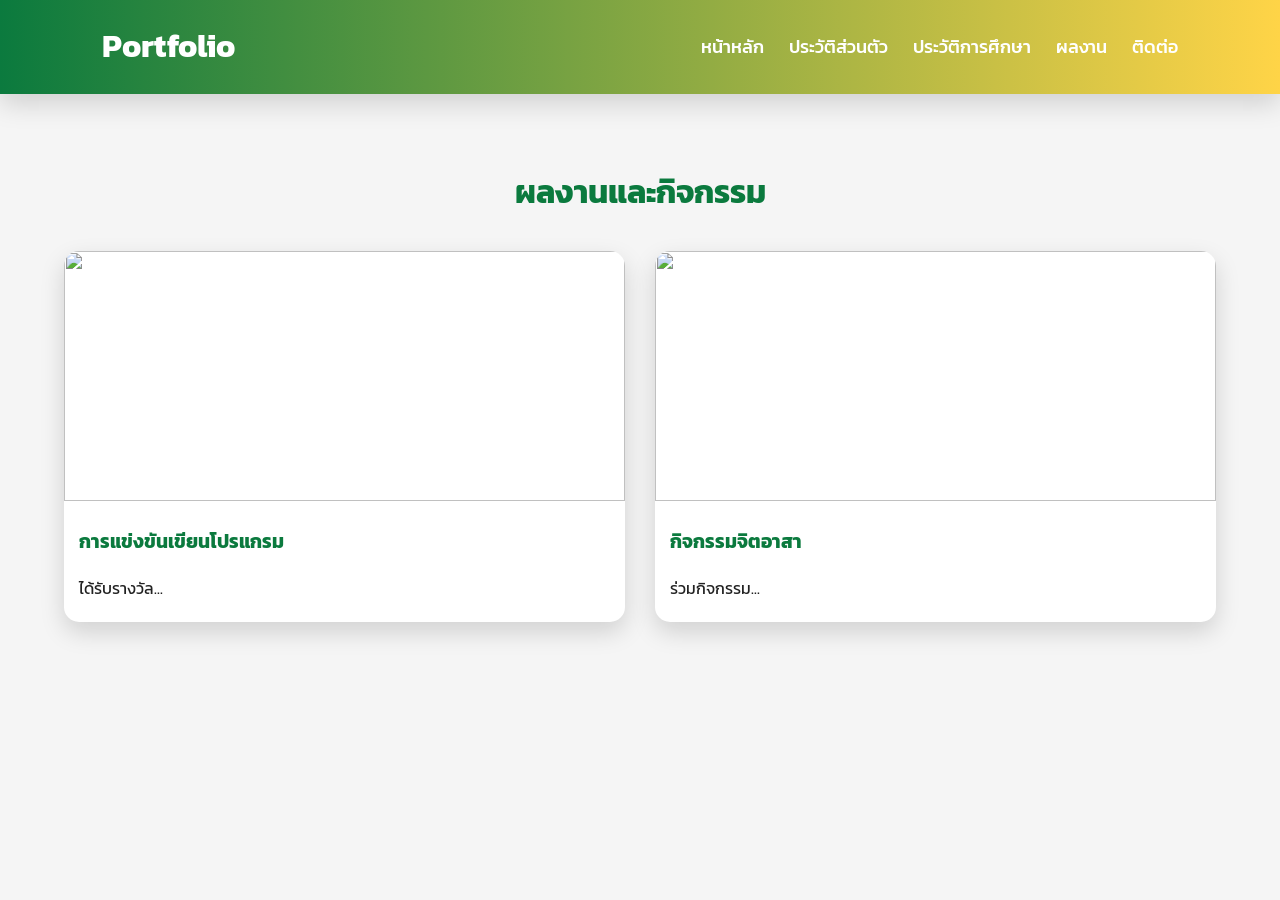
==== activities.html @ 4fc27457 "Create activities.html" ====
<!DOCTYPE html>
<html lang="th">

<head>

<meta charset="UTF-8">

<title>ผลงาน</title>

<link rel="stylesheet" href="css/style.css">

</head>

<body>

<header>

<div class="logo">
Portfolio
</div>

<nav>

<ul>

<li><a href="index.html">หน้าหลัก</a></li>

<li><a href="profile.html">ประวัติส่วนตัว</a></li>

<li><a href="education.html">ประวัติการศึกษา</a></li>

<li><a href="activities.html">ผลงาน</a></li>

<li><a href="contact.html">ติดต่อ</a></li>

</ul>

</nav>

</header>

<div class="container">

<h1>ผลงานและกิจกรรม</h1>

<div class="gallery">

<div class="item">

<img src="images/activity1.jpg">

<h3>การแข่งขันเขียนโปรแกรม</h3>

<p>ได้รับรางวัล...</p>

</div>

<div class="item">

<img src="images/activity2.jpg">

<h3>กิจกรรมจิตอาสา</h3>

<p>ร่วมกิจกรรม...</p>

</div>

</div>

</div>

</body>

</html>
---- css/style.css ----
/* ==========================
   Portfolio Website
   Theme : Green Yellow Blue
   ========================== */

/* Google Font */
@import url('https://fonts.googleapis.com/css2?family=Kanit:wght@300;400;500;600;700&display=swap');

:root{

    --green:#0B7A3E;
    --green-dark:#06592d;

    --yellow:#FFD447;
    --yellow-dark:#F4C430;

    --blue:#2F80ED;

    --white:#ffffff;

    --gray:#f5f5f5;

    --dark:#222;

    --shadow:0 10px 25px rgba(0,0,0,.15);

}

/* Reset */

*{

    margin:0;
    padding:0;
    box-sizing:border-box;
    font-family:'Kanit',sans-serif;

}

html{

    scroll-behavior:smooth;

}

body{

    background:var(--gray);
    color:var(--dark);
    line-height:1.8;

}

/* ================= Header ================= */

header{

    width:100%;

    background:linear-gradient(90deg,var(--green),var(--yellow));

    display:flex;

    justify-content:space-between;

    align-items:center;

    padding:18px 8%;

    position:sticky;

    top:0;

    z-index:999;

    box-shadow:var(--shadow);

}

.logo{

    color:white;

    font-size:32px;

    font-weight:700;

}

nav ul{

    display:flex;

    list-style:none;

    gap:25px;

}

nav a{

    color:white;

    text-decoration:none;

    font-size:18px;

    transition:.3s;

    font-weight:500;

}

nav a:hover{

    color:var(--blue);

}

/* ================= Hero ================= */

.hero{

    min-height:90vh;

    display:flex;

    flex-direction:column;

    justify-content:center;

    align-items:center;

    text-align:center;

    padding:50px;

    background:linear-gradient(rgba(255,255,255,.8),
    rgba(255,255,255,.8)),
    url("../images/cover.jpg");

    background-size:cover;

    background-position:center;

}

.profile{

    width:220px;

    height:220px;

    object-fit:cover;

    border-radius:50%;

    border:8px solid var(--yellow);

    box-shadow:var(--shadow);

    margin-bottom:25px;

}

.hero h1{

    font-size:52px;

    color:var(--green);

}

.hero h2{

    color:var(--blue);

    margin-top:10px;

}

.hero p{

    margin-top:20px;

    max-width:700px;

    font-size:20px;

}

/* ================= Button ================= */

.btn{

    margin-top:35px;

    display:inline-block;

    padding:14px 35px;

    background:var(--blue);

    color:white;

    text-decoration:none;

    border-radius:50px;

    transition:.4s;

    font-size:18px;

}

.btn:hover{

    background:var(--green);

    transform:translateY(-5px);

}

/* ================= Container ================= */

.container{

    width:90%;

    max-width:1200px;

    margin:auto;

    padding:70px 0;

}

.container h1{

    color:var(--green);

    margin-bottom:30px;

    text-align:center;

}

/* ================= Table ================= */

table{

    width:100%;

    border-collapse:collapse;

    background:white;

    box-shadow:var(--shadow);

    overflow:hidden;

}

td{

    border:1px solid #ddd;

    padding:18px;

}

tr:nth-child(even){

    background:#fafafa;

}

tr:hover{

    background:#eaf7ef;

}

/* ================= Card ================= */

.card{

    background:white;

    border-left:8px solid var(--blue);

    padding:25px;

    margin:20px 0;

    border-radius:15px;

    box-shadow:var(--shadow);

    transition:.4s;

}

.card:hover{

    transform:translateY(-8px);

}

.card h2{

    color:var(--green);

}

/* ================= Gallery ================= */

.gallery{

    display:grid;

    grid-template-columns:repeat(auto-fit,minmax(300px,1fr));

    gap:30px;

}

.item{

    background:white;

    border-radius:15px;

    overflow:hidden;

    box-shadow:var(--shadow);

    transition:.4s;

}

.item:hover{

    transform:scale(1.03);

}

.item img{

    width:100%;

    height:250px;

    object-fit:cover;

}

.item h3{

    padding:15px;

    color:var(--green);

}

.item p{

    padding:0 15px 20px;

}

/* ================= Contact ================= */

.contact-box{

    background:white;

    border-radius:15px;

    padding:35px;

    box-shadow:var(--shadow);

}

.contact-box p{

    font-size:20px;

    margin:15px 0;

}

.contact-box i{

    color:var(--blue);

    margin-right:10px;

}

/* ================= Footer ================= */

footer{

    background:var(--green);

    color:white;

    text-align:center;

    padding:25px;

    margin-top:50px;

}

/* ================= Animation ================= */

.hero,
.card,
.item{

    animation:fadeUp 1s ease;

}

@keyframes fadeUp{

    from{

        opacity:0;

        transform:translateY(40px);

    }

    to{

        opacity:1;

        transform:translateY(0);

    }

}

/* ================= Responsive ================= */

@media(max-width:900px){

header{

    flex-direction:column;

}

nav ul{

    flex-wrap:wrap;

    justify-content:center;

    margin-top:15px;

}

.hero h1{

    font-size:40px;

}

.hero h2{

    font-size:24px;

}

.profile{

    width:180px;

    height:180px;

}

}

@media(max-width:600px){

.hero{

    padding:30px;

}

.hero h1{

    font-size:30px;

}

.hero p{

    font-size:17px;

}

.btn{

    width:100%;

    text-align:center;

}

table{

    font-size:14px;

}

}
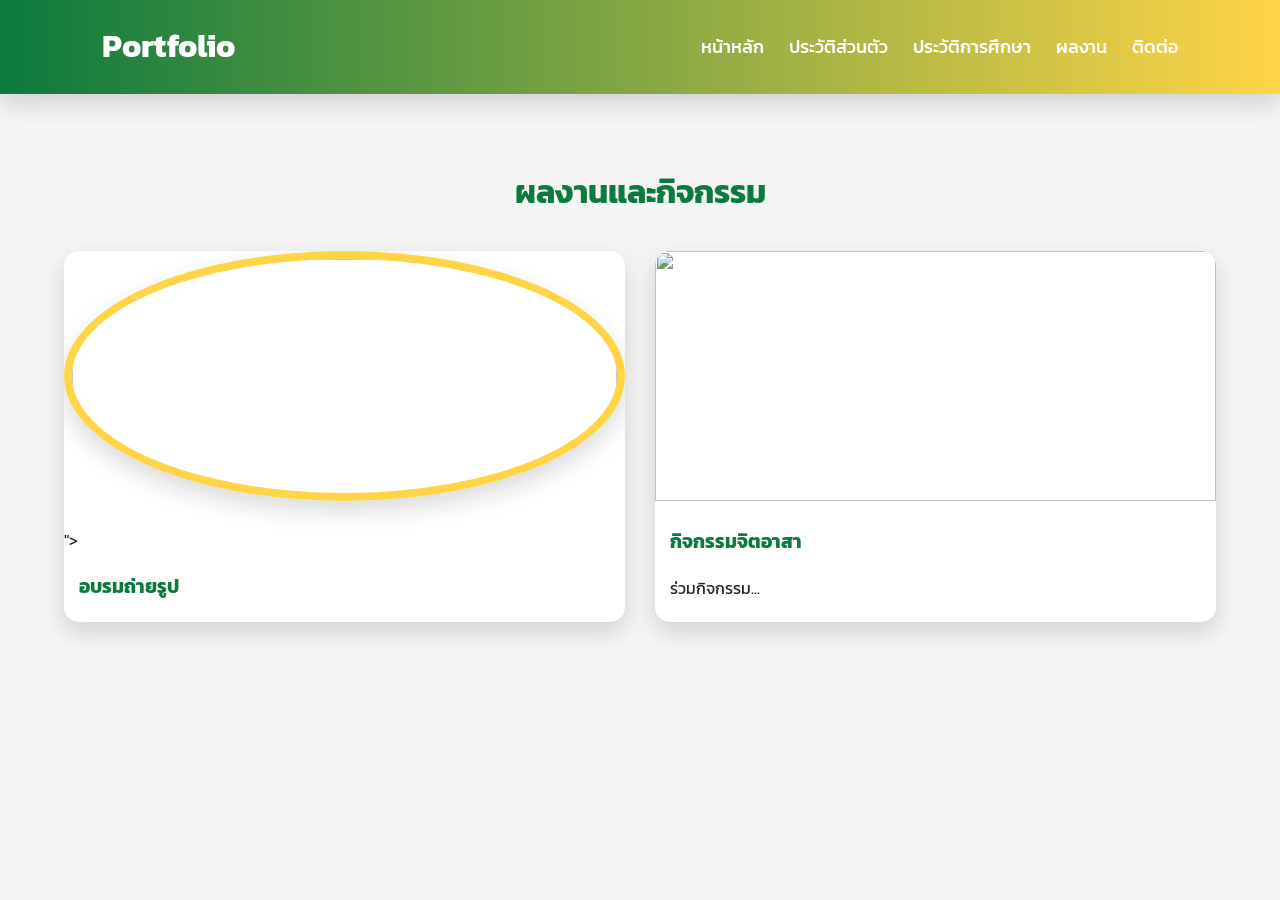
==== commit df0d1ab7: "Update activities.html" ====
--- a/activities.html
+++ b/activities.html
@@ -47,11 +47,9 @@
 
 <div class="item">
 
-<img src="images/activity1.jpg">
+<img src=<img src="images/1785988249176.jpg" class="profile">">
 
-<h3>การแข่งขันเขียนโปรแกรม</h3>
-
-<p>ได้รับรางวัล...</p>
+<h3>อบรมถ่ายรูป</h3>
 
 </div>
 
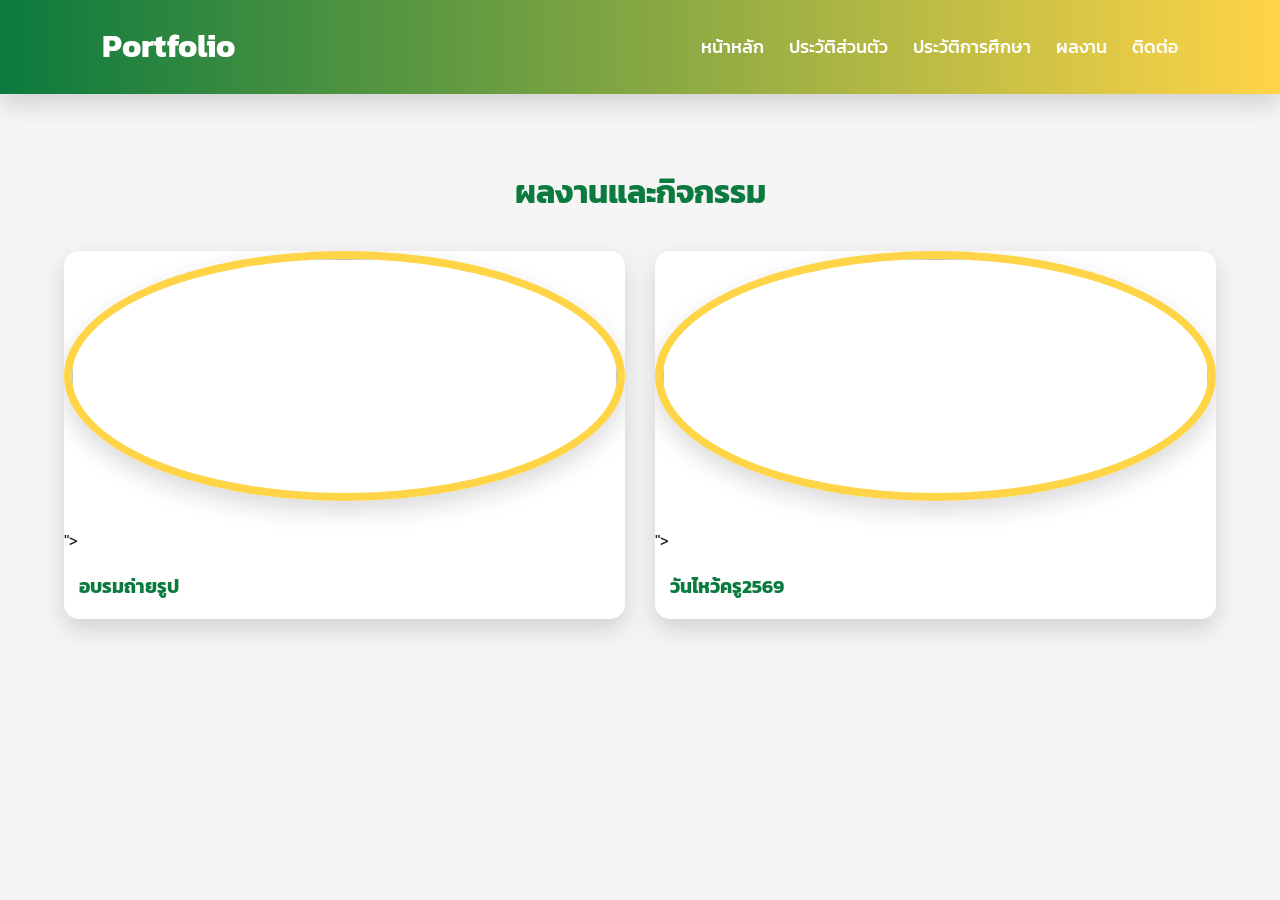
==== commit 35cac398: "Update activities.html" ====
--- a/activities.html
+++ b/activities.html
@@ -55,11 +55,9 @@
 
 <div class="item">
 
-<img src="images/activity2.jpg">
+<img src=<img src="images/1781835791415.jpg" class="profile">">
 
-<h3>กิจกรรมจิตอาสา</h3>
-
-<p>ร่วมกิจกรรม...</p>
+<h3>วันไหว้ครู2569</h3>
 
 </div>
 
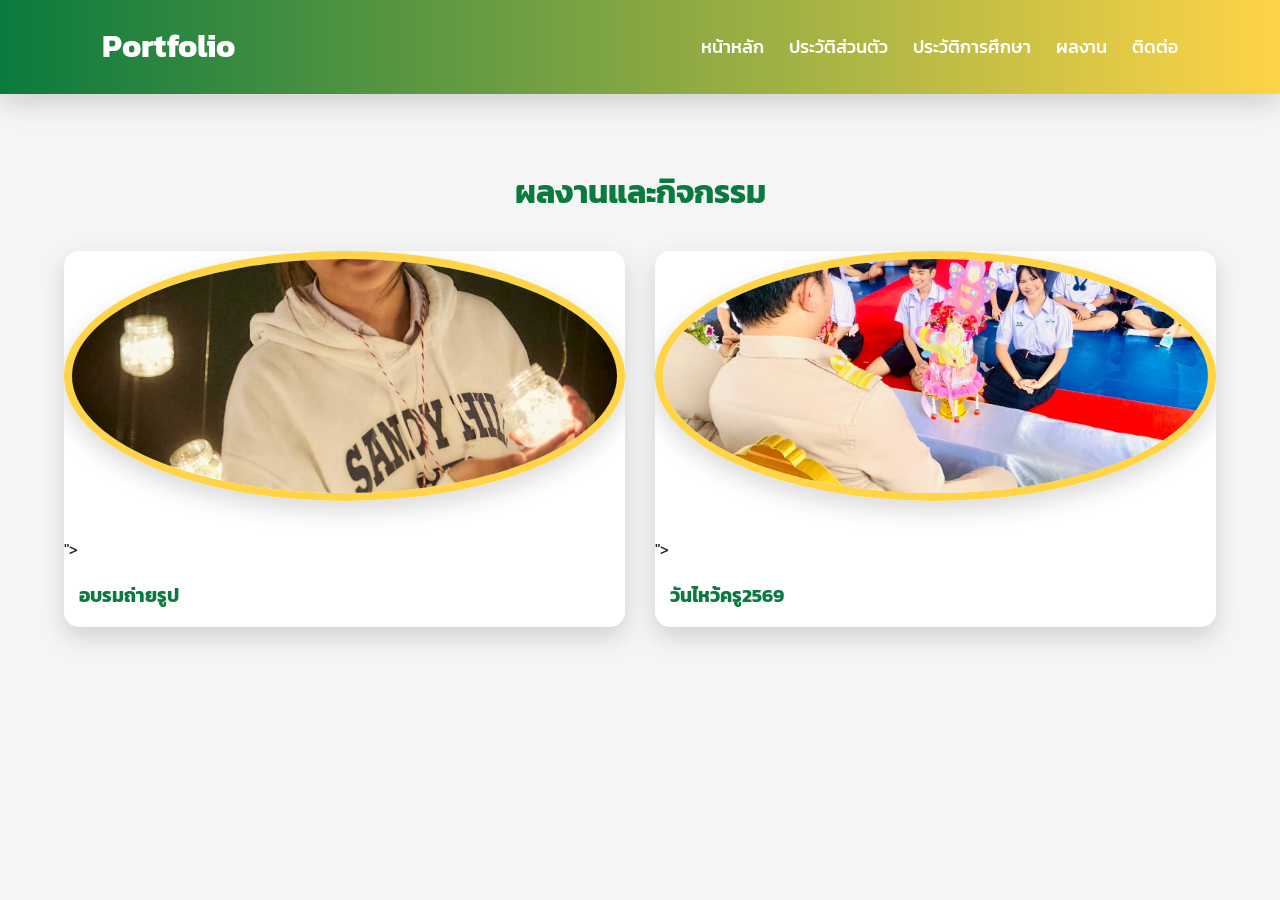
==== commit fcc80ee4: "Update activities.html" ====
--- a/activities.html
+++ b/activities.html
@@ -47,7 +47,7 @@
 
 <div class="item">
 
-<img src=<img src="images/1785988249176.jpg" class="profile">">
+<img src="images/1785988249176.jpg" class="profile">">
 
 <h3>อบรมถ่ายรูป</h3>
 
@@ -55,7 +55,7 @@
 
 <div class="item">
 
-<img src=<img src="images/1781835791415.jpg" class="profile">">
+<img src="images/1781835791415.jpg" class="profile">">
 
 <h3>วันไหว้ครู2569</h3>
 
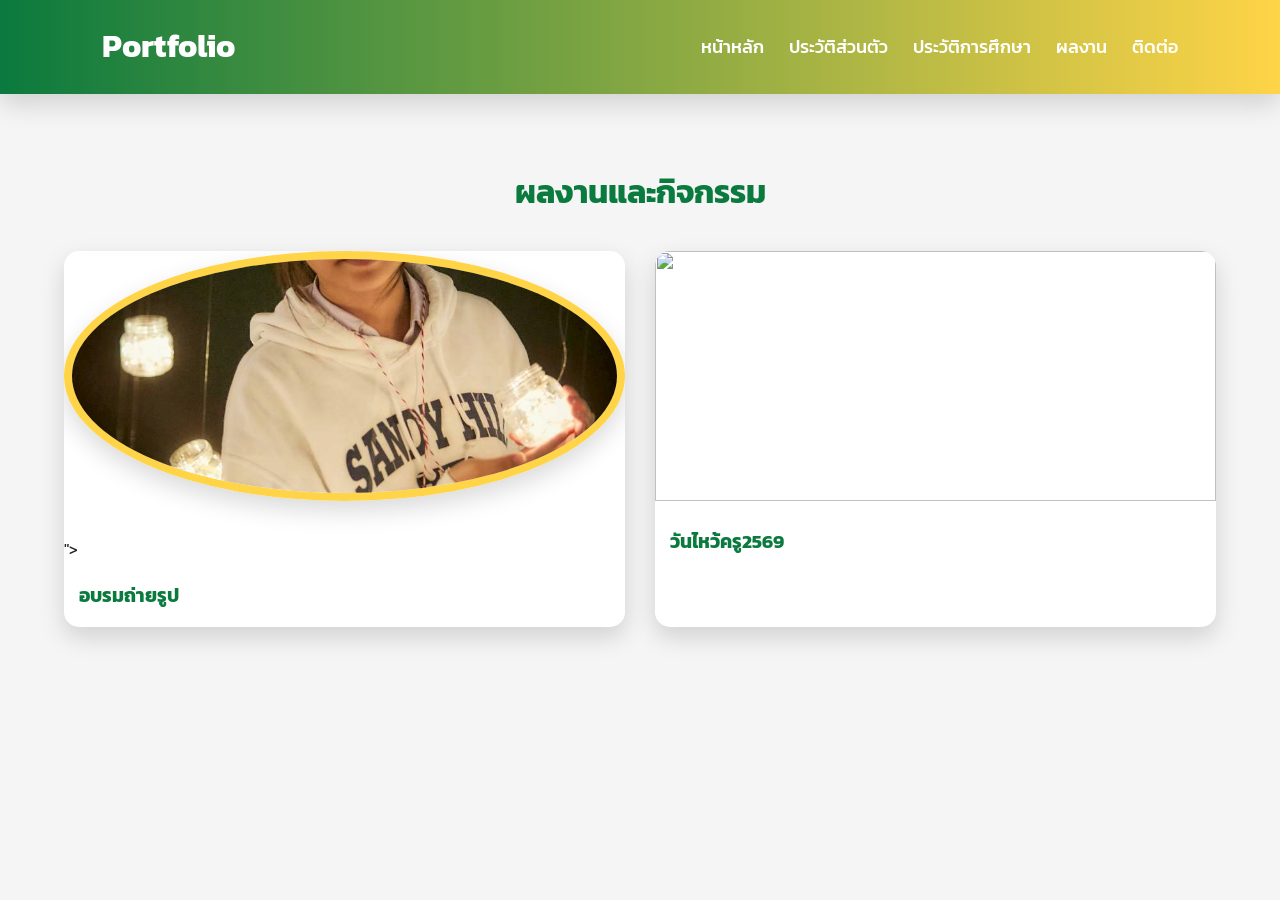
==== commit 871ec228: "Update activities.html" ====
--- a/activities.html
+++ b/activities.html
@@ -55,8 +55,7 @@
 
 <div class="item">
 
-<img src="images/1781835791415.jpg" class="profile">">
-
+<img src="1781835791415.jpg" width="300">
 <h3>วันไหว้ครู2569</h3>
 
 </div>
